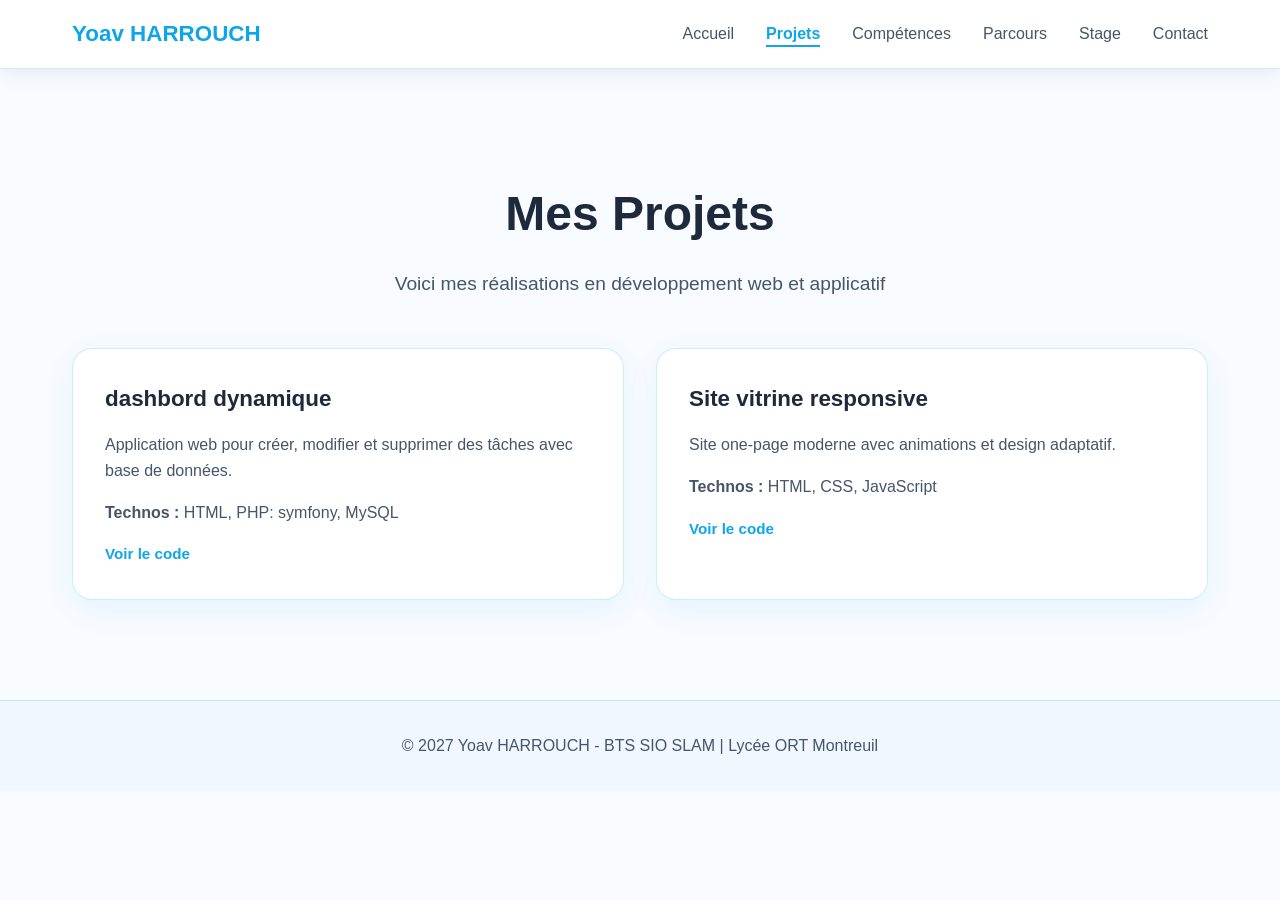
==== projets.html @ 58776f0d "Portfolio2" ====
<!DOCTYPE html>
<html lang="fr">
<head>
    <meta charset="UTF-8">
    <meta name="viewport" content="width=device-width, initial-scale=1.0">
    <title>Projets - Yoav HARROUCH</title>
    <link rel="stylesheet" href="style.css">
</head>
<body>
<header>
    <nav class="navbar">
        <div class="logo">Yoav HARROUCH</div>
        <ul class="nav-links">
            <li><a href="index.html">Accueil</a></li>
            <li><a href="projets.html" class="active">Projets</a></li>
            <li><a href="competences.html">Compétences</a></li>
            <li><a href="parcours.html">Parcours</a></li>
            <li><a href="stage.html">Stage</a></li>
            <li><a href="contact.html">Contact</a></li>
        </ul>
    </nav>
</header>

<main class="page-content">
    <section class="section">
        <h1>Mes Projets</h1>
        <p class="section-intro">Voici mes réalisations en développement web et applicatif</p>
        <div class="projects-grid">
            <article class="project-card">
                <h3>dashbord dynamique</h3>
                <p>Application web pour créer, modifier et supprimer des tâches avec base de données.</p>
                <p><strong>Technos :</strong> HTML,  PHP: symfony, MySQL</p>
                <a href="https://github.com/Yh100507/mon_projet" class="link" target="_blank">Voir le code</a>
            </article>

            <article class="project-card">
                <h3>Site vitrine responsive</h3>
                <p>Site one-page moderne avec animations et design adaptatif.</p>
                <p><strong>Technos :</strong> HTML, CSS, JavaScript</p>
                <a href="https://github.com/Yh100507" class="link" target="_blank">Voir le code</a>
            </article>
        </div>
    </section>
</main>

<footer>
    <p>© 2027 Yoav HARROUCH - BTS SIO SLAM | Lycée ORT Montreuil</p>
</footer>
</body>
</html>
---- style.css ----
* {
    box-sizing: border-box;
    margin: 0;
    padding: 0;
    scroll-behavior: smooth;
    font-family: 'Segoe UI', Tahoma, Geneva, Verdana, sans-serif;
}

/* Fond général légèrement bleuté (pas blanc pur) */
body {
    background: #f8fbff;              /* Fond blanc très légèrement bleuté */
    color: #1e293b;                  /* Texte gris foncé */
    line-height: 1.6;
}

/* Navigation frosted / flottante */
header {
    background: rgba(255, 255, 255, 0.95);
    backdrop-filter: blur(10px);
    -webkit-backdrop-filter: blur(10px);
    position: fixed;
    width: 100%;
    top: 0;
    z-index: 100;
    box-shadow: 0 4px 20px rgba(0, 0, 0, 0.08);
    border-bottom: 1px solid rgba(14, 165, 233, 0.2);
}

.navbar {
    max-width: 1200px;
    margin: 0 auto;
    padding: 1rem 2rem;
    display: flex;
    justify-content: space-between;
    align-items: center;
}

.logo {
    font-size: 1.4rem;
    font-weight: 800;
    color: #0ea5e9;                 /* Bleu vif */
}

.nav-links {
    list-style: none;
    display: flex;
    gap: 2rem;
}

.nav-links a {
    color: #475569;
    text-decoration: none;
    font-weight: 500;
    position: relative;
    transition: all 0.3s ease;
}

.nav-links a::before {
    content: '';
    position: absolute;
    width: 0;
    height: 2px;
    bottom: -5px;
    left: 0;
    background: #0ea5e9;
    transition: width 0.3s ease;
}

.nav-links a:hover::before,
.nav-links a.active::before {
    width: 100%;
}

.nav-links a:hover,
.nav-links a.active {
    color: #0ea5e9;
    font-weight: 700;
}

/* Hero (Accueil) */
.hero {
    min-height: 100vh;
    display: flex;
    align-items: center;
    background: radial-gradient(ellipse at center, rgba(14, 165, 233, 0.08), #f8fbff 70%);
    padding-top: 80px;
}

.hero-container {
    max-width: 1100px;
    margin: 0 auto;
    width: 100%;
    display: flex;
    align-items: center;
    gap: 4rem;
    padding: 0 2rem;
    flex-direction: row-reverse;
    justify-content: center;
}

.hero-photo {
    flex: 0 0 280px;
    display: flex;
    justify-content: center;
}

.profile-img {
    width: 280px;
    height: 280px;
    border-radius: 50%;
    object-fit: cover;
    border: 8px solid rgba(14, 165, 233, 0.2);
    box-shadow: 0 20px 40px rgba(14, 165, 233, 0.12);
    transition: all 0.5s ease;
}

.profile-img:hover {
    transform: scale(1.1);
    border-color: rgba(14, 165, 233, 0.4);
    box-shadow: 0 30px 60px rgba(14, 165, 233, 0.18);
}

.hero-text h1 {
    font-size: 3.5rem;
    font-weight: 800;
    margin-bottom: 1rem;
    color: #1e293b;
}

.hero-text h1 span {
    color: #0ea5e9;          /* Prénom en bleu */
}

.hero-text h2 {
    font-size: 1.6rem;
    margin-bottom: 1.5rem;
    color: #475569;
    font-weight: 400;
}

.hero-text p {
    font-size: 1.2rem;
    max-width: 600px;
    margin-bottom: 2.5rem;
    color: #475569;
}

.hero-buttons {
    display: flex;
    gap: 1rem;
    flex-wrap: wrap;
}

.btn {
    display: inline-block;
    padding: 1rem 2.5rem;
    border-radius: 50px;
    font-weight: 600;
    font-size: 1.1rem;
    text-decoration: none;
    transition: all 0.3s ease;
    box-shadow: 0 10px 30px rgba(14, 165, 233, 0.15);
}

.btn.primary {
    background: #0ea5e9;
    color: white;
}

.btn.primary:hover {
    transform: translateY(-3px);
    box-shadow: 0 15px 40px rgba(14, 165, 233, 0.25);
}

.btn.secondary {
    background: transparent;
    color: #1e293b;
    border: 2px solid #0ea5e9;
}

.btn.secondary:hover {
    background: #0ea5e9;
    color: white;
}

/* Pages content */
.page-content {
    min-height: calc(100vh - 200px);
    padding-top: 80px;
}

.section {
    max-width: 1200px;
    margin: 0 auto;
    padding: 6rem 2rem;
}

.section h1 {
    font-size: 3rem;
    text-align: center;
    margin-bottom: 1rem;
    color: #1e293b;
}

.section-intro {
    text-align: center;
    font-size: 1.2rem;
    color: #475569;
    margin-bottom: 3rem;
    max-width: 600px;
    margin-left: auto;
    margin-right: auto;
}

/* Projets */
.projects-grid {
    display: grid;
    grid-template-columns: repeat(auto-fit, minmax(350px, 1fr));
    gap: 2rem;
}

/* Card projet un peu plus bleue et douce */
.project-card {
    background: #ffffff;
    border-radius: 20px;
    padding: 2rem;
    border: 1px solid rgba(14, 165, 233, 0.2);
    transition: all 0.4s ease;
    box-shadow: 0 10px 30px rgba(14, 165, 233, 0.08);
}

.project-card:hover {
    transform: translateY(-10px);
    border-color: #0ea5e9;
    box-shadow: 0 25px 50px rgba(14, 165, 233, 0.15);
}

.project-card h3 {
    font-size: 1.4rem;
    margin-bottom: 1rem;
    color: #1e293b;
}

.project-card p {
    color: #475569;
    margin-bottom: 1rem;
}

.link {
    color: #0ea5e9;
    text-decoration: none;
    font-weight: 600;
    font-size: 0.95rem;
}

.link:hover {
    color: #0284c7;
}

/* Compétences */
.skills-grid {
    display: grid;
    grid-template-columns: repeat(auto-fit, minmax(280px, 1fr));
    gap: 2rem;
}

/* Card compétence stylisée */
.skill-card {
    background: linear-gradient(180deg, #ffffff, #f0f7ff);
    padding: 2rem;
    border-radius: 18px;
    border: 1px solid rgba(14, 165, 233, 0.2);
    box-shadow: 0 10px 30px rgba(14, 165, 233, 0.06);
    text-align: center;
}

.skill-card h3 {
    color: #0ea5e9;
    margin-bottom: 1.5rem;
    font-size: 1.3rem;
}

.skill-card ul {
    list-style: none;
    text-align: left;
}

.skill-card li {
    padding: 0.5rem 0;
    color: #475569;
    position: relative;
    padding-left: 1.5rem;
}

.skill-card li::before {
    content: '▹';
    position: absolute;
    left: 0;
    color: #0ea5e9;
}

/* Timeline */
.timeline {
    max-width: 800px;
    margin: 0 auto;
    list-style: none;
}

.timeline li {
    background: #ffffff;
    margin-bottom: 2rem;
    padding: 2rem;
    border-radius: 15px;
    border-left: 4px solid #0ea5e9;
    box-shadow: 0 10px 30px rgba(14, 165, 233, 0.06);
}

.timeline h3 {
    color: #1e293b;
    margin-bottom: 0.5rem;
}

.timeline p strong {
    color: #0ea5e9;
}

/* Contact */
/* Grille de contact */
.contact-grid {
    display: grid;
    grid-template-columns: repeat(auto-fit, minmax(280px, 1fr));
    gap: 2rem;
    max-width: 1200px;
    margin: 0 auto;
}

/* Cartes de contact plus stylisées (touché de bleu léger) */
.contact-card {
    background: linear-gradient(135deg, #ffffff 0%, #f0f9ff 100%);
    padding: 2.5rem 2rem;
    border-radius: 20px;
    border: 1px solid rgba(14, 165, 233, 0.3);
    text-align: center;
    transition: all 0.4s cubic-bezier(0.175, 0.885, 0.32, 1.275);
    box-shadow: 0 15px 30px rgba(14, 165, 233, 0.12);
    position: relative;
    overflow: hidden;
}

.contact-card::before {
    content: '';
    position: absolute;
    top: 0;
    left: -100%;
    width: 100%;
    height: 100%;
    background: linear-gradient(90deg, transparent, rgba(14, 165, 233, 0.15), transparent);
    transition: left 0.5s;
}

.contact-card:hover::before {
    left: 100%;
}

.contact-card:hover {
    transform: translateY(-12px) scale(1.02);
    border-color: #0ea5e9;
    box-shadow:
            0 30px 60px rgba(14, 165, 233, 0.15),
            0 0 30px rgba(14, 165, 233, 0.1);
}

.contact-icon {
    font-size: 4rem;
    margin-bottom: 1.5rem;
    display: block;
    filter: drop-shadow(0 0 10px rgba(14, 165, 233, 0.2));
    transition: all 0.3s ease;
}

.contact-card:hover .contact-icon {
    transform: scale(1.15) rotate(10deg);
    filter: drop-shadow(0 0 25px rgba(14, 165, 233, 0.4));
}

.contact-card h3 {
    color: #1e293b;
    margin-bottom: 1rem;
    font-size: 1.4rem;
    font-weight: 700;
}

.contact-card p {
    color: #475569;
    font-size: 1.1rem;
    margin: 0;
}

.contact-card a {
    color: #0ea5e9;
    text-decoration: none;
    font-weight: 600;
    transition: all 0.3s ease;
}

.contact-card a:hover {
    color: #0284c7;
    text-shadow: 0 0 10px rgba(14, 165, 233, 0.25);
}

/* Footer */
footer {
    background: #f0f7ff;
    text-align: center;
    padding: 2rem;
    border-top: 1px solid rgba(14, 165, 233, 0.2);
    color: #475569;
}

/* Responsive */
@media (max-width: 900px) {
    .hero-container {
        flex-direction: column;
        text-align: center;
        gap: 2rem;
    }

    .hero-text {
        text-align: center;
    }

    .profile-img {
        width: 240px;
        height: 240px;
    }

    .hero-text h1 {
        font-size: 2.5rem;
    }

    .navbar {
        padding: 1rem;
    }

    .nav-links {
        gap: 1rem;
    }
}

@media (max-width: 768px) {
    .section {
        padding: 4rem 1rem;
    }

    .hero-buttons {
        flex-direction: column;
        align-items: center;
    }
}

/* Timeline visuelle (parcours) */
.timeline-visual {
    position: relative;
    max-width: 800px;
    margin: 4rem auto 0;
    padding-left: 3rem;
}

.timeline-visual::before {
    content: '';
    position: absolute;
    left: 1.5rem;
    top: 0;
    bottom: 0;
    width: 2px;
    background: #0ea5e9;
    z-index: 0;
}

.timeline-item {
    position: relative;
    margin-bottom: 3rem;
}

.timeline-item:last-child {
    margin-bottom: 0;
}

/* Point de la timeline */
.timeline-point {
    position: absolute;
    left: 1.2rem;
    top: 1rem;
    width: 12px;
    height: 12px;
    border-radius: 50%;
    background: #0ea5e9;
    box-shadow: 0 0 0 4px rgba(14, 165, 233, 0.3);
    z-index: 1;
}

/* Contenu du bloc de parcours */
.timeline-content {
    background: #ffffff;
    padding: 1.5rem 2rem;
    border-radius: 15px;
    border: 1px solid rgba(14, 165, 233, 0.2);
    box-shadow: 0 10px 30px rgba(14, 165, 233, 0.08);
    margin-left: 2rem;
}

.timeline-content h3 {
    color: #1e293b;
    margin-bottom: 0.5rem;
    font-size: 1.3rem;
}

.timeline-content p {
    color: #475569;
    margin: 0.3rem 0;
}

/* Bouton centré “Me contacter” en bas */
.contact-center {
    text-align: center;
    padding: 3rem 0 4rem 0;
}

.btn-contact {
    display: inline-block;
    padding: 1rem 2.5rem;
    border: 2px solid #0ea5e9;
    background: transparent;
    color: #0ea5e9;
    font-weight: 600;
    border-radius: 50px;
    cursor: pointer;
    transition: all 0.3s ease;
}

.btn-contact:hover {
    background: #0ea5e9;
    color: white;
    transform: translateY(-2px);
}

/* Overlay de la modale (flouté) */
.modal-overlay {
    display: none;
    position: fixed;
    top: 0;
    left: 0;
    width: 100%;
    height: 100%;
    background: rgba(0, 0, 0, 0.4);
    backdrop-filter: blur(10px);
    -webkit-backdrop-filter: blur(10px);
    justify-content: center;
    align-items: center;
    z-index: 999;
}

/* Contenu de la modale */
.modal-content {
    background: #ffffff;
    padding: 2.5rem 2rem;
    border-radius: 20px;
    box-shadow:
            0 30px 60px rgba(14, 165, 233, 0.15),
            0 0 30px rgba(14, 165, 233, 0.1);
    width: 90%;
    max-width: 500px;
    position: relative;
    border: 1px solid rgba(14, 165, 233, 0.3);
}

.modal-content h2 {
    color: #1e293b;
    margin-bottom: 1.2rem;
    text-align: center;
}

/* Bouton de la modale */
.btn-modal {
    display: block;
    width: 100%;
    padding: 0.8rem;
    border: none;
    border-radius: 8px;
    background: #0ea5e9;
    color: white;
    font-weight: 600;
    cursor: pointer;
    margin-top: 1rem;
}

.btn-modal:hover {
    background: #0284c7;
    transform: translateY(-2px);
}

/* Inputs de la modale */
.modal-content input {
    width: 100%;
    padding: 0.8rem;
    margin-bottom: 0.8rem;
    border-radius: 8px;
    border: 1px solid #cbd5e1;
    outline: none;
}

.modal-content input:focus {
    border-color: #0ea5e9;
    box-shadow: 0 0 0 3px rgba(14, 165, 233, 0.2);
}

/* Croix de fermeture */
.modal-close {
    position: absolute;
    top: 1rem;
    right: 1.2rem;
    font-size: 1.6rem;
    color: #64748b;
    cursor: pointer;
}

.modal-close:hover {
    color: #0ea5e9;
}
.photo-float {
    position: relative;
    animation: floatPhoto 4s ease-in-out infinite;
}

@keyframes floatPhoto {
    0% { transform: translateY(0); }
    50% { transform: translateY(-10px); }
    100% { transform: translateY(0); }
}

.photo-float:hover {
    transform: translateY(-5px) scale(1.02);
    transition: transform 0.3s ease;
}
    /* ============================= */
    /* PAGE STAGE                     */
    /* ============================= */

    .stage-card {
        background: #ffffff;
        padding: 2rem;
        margin-bottom: 2rem;
        border-radius: 20px;
        border: 1px solid rgba(14, 165, 233, 0.2);
        box-shadow: 0 10px 30px rgba(14, 165, 233, 0.08);
        transition: all 0.3s ease;
    }

    .stage-card:hover {
        transform: translateY(-5px);
        border-color: #0ea5e9;
        box-shadow: 0 20px 40px rgba(14, 165, 233, 0.12);
    }

    .stage-card h2 {
        color: #0ea5e9;
        margin-bottom: 1.2rem;
        font-size: 1.6rem;
    }

    .stage-card p {
        color: #475569;
        margin-bottom: 1rem;
    }

    .stage-card p:last-child {
        margin-bottom: 0;
    }


    /* Grille informations / activités */

    .stage-grid {
        display: grid;
        grid-template-columns: repeat(auto-fit, minmax(320px, 1fr));
        gap: 2rem;
    }


    /* Liste des activités */

    .stage-list {
        list-style: none;
        padding: 0;
    }

    .stage-list li {
        padding: 0.7rem 0;
        color: #475569;
        border-bottom: 1px solid rgba(14, 165, 233, 0.1);
    }

    .stage-list li::before {
        content: '▹';
        color: #0ea5e9;
        font-weight: bold;
        margin-right: 0.7rem;
    }


    /* Missions */

    .stage-missions {
        border-left: 4px solid #0ea5e9;
    }

    .mission-placeholder {
        padding: 1.2rem;
        background: #f0f7ff;
        border-radius: 12px;
        color: #64748b !important;
        font-style: italic;
    }


    /* Site internet */

    .stage-website {
        text-align: center;
    }

    .stage-website p {
        margin-bottom: 1.5rem;
    }


    /* Responsive */

    @media (max-width: 768px) {

        .stage-card {
            padding: 1.5rem;
        }

        .stage-card h2 {
            font-size: 1.4rem;
        }

        .stage-grid {
            grid-template-columns: 1fr;
        }

    }
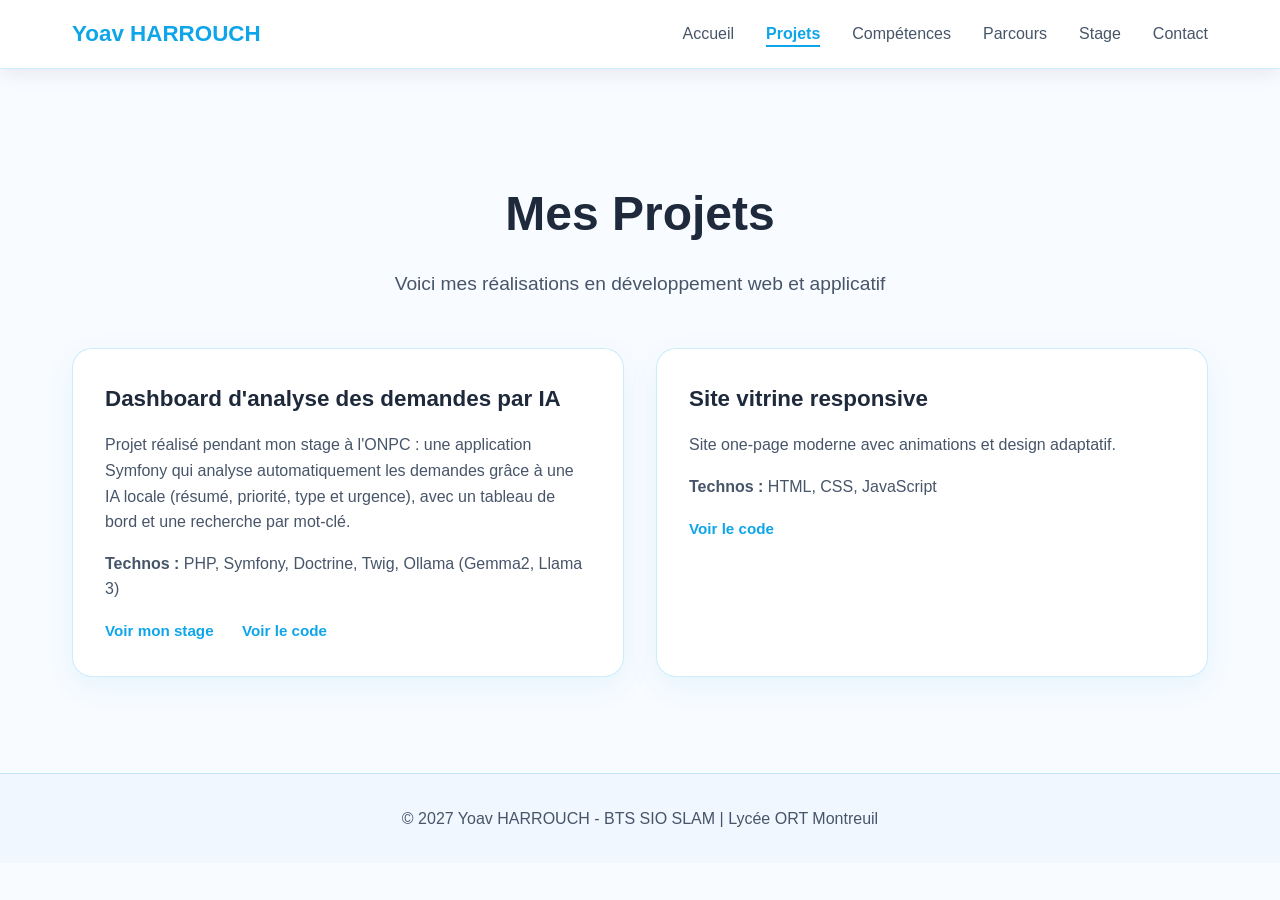
==== commit 1234de36: "Correction carte projet de stage" ====
--- a/projets.html
+++ b/projets.html
@@ -27,9 +27,10 @@
         <p class="section-intro">Voici mes réalisations en développement web et applicatif</p>
         <div class="projects-grid">
             <article class="project-card">
-                <h3>dashbord dynamique</h3>
-                <p>Application web pour créer, modifier et supprimer des tâches avec base de données.</p>
-                <p><strong>Technos :</strong> HTML,  PHP: symfony, MySQL</p>
+                <h3>Dashboard d'analyse des demandes par IA</h3>
+                <p>Projet réalisé pendant mon stage à l'ONPC : une application Symfony qui analyse automatiquement les demandes grâce à une IA locale (résumé, priorité, type et urgence), avec un tableau de bord et une recherche par mot-clé.</p>
+                <p><strong>Technos :</strong> PHP, Symfony, Doctrine, Twig, Ollama (Gemma2, Llama 3)</p>
+                <a href="stage.html" class="link" style="margin-right: 1.5rem;">Voir mon stage</a>
                 <a href="https://github.com/Yh100507/mon_projet" class="link" target="_blank">Voir le code</a>
             </article>
 
